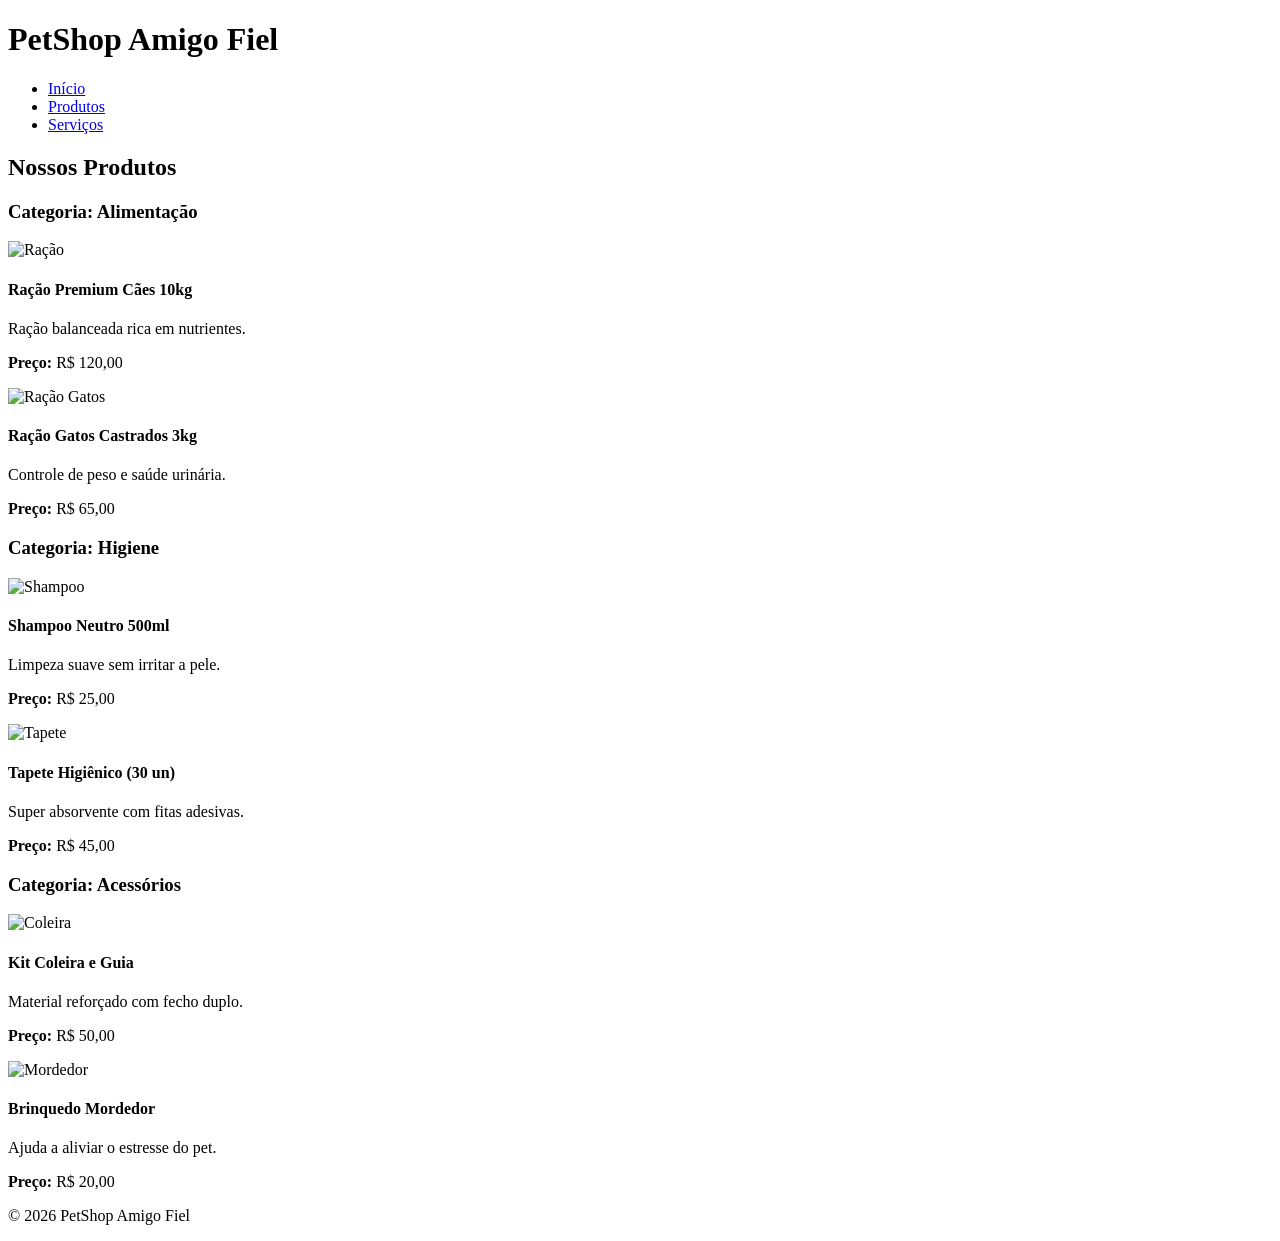
==== produtos.html @ f9b92c77 "Add files via upload" ====
<!DOCTYPE html>
<html lang="pt-BR">
<head>
    <meta charset="UTF-8">
    <title>PetShop Amigo Fiel - Produtos</title>
</head>
<body>
    <header>
        <h1>PetShop Amigo Fiel</h1>
        <nav>
            <ul>
                <li><a href="index.html">Início</a></li>
                <li><a href="produtos.html">Produtos</a></li>
                <li><a href="servicos.html">Serviços</a></li>
            </ul>
        </nav>
    </header>

    <main>
        <h2>Nossos Produtos</h2>

        <!-- Categoria 1 -->
        <section>
            <h3>Categoria: Alimentação</h3>
            <div>
                <img src="https://images.unsplash.com/photo-1589924691995-400dc9ecc119?w=300" alt="Ração" width="150">
                <h4>Ração Premium Cães 10kg</h4>
                <p>Ração balanceada rica em nutrientes.</p>
                <p><strong>Preço:</strong> R$ 120,00</p>
            </div>
            <div>
                <img src="https://images.unsplash.com/photo-1583337130417-3346a1be7dee?w=300" alt="Ração Gatos" width="150">
                <h4>Ração Gatos Castrados 3kg</h4>
                <p>Controle de peso e saúde urinária.</p>
                <p><strong>Preço:</strong> R$ 65,00</p>
            </div>
        </section>

        <!-- Categoria 2 -->
        <section>
            <h3>Categoria: Higiene</h3>
            <div>
                <img src="https://images.unsplash.com/photo-1583511655857-d19b40a7a54e?w=300" alt="Shampoo" width="150">
                <h4>Shampoo Neutro 500ml</h4>
                <p>Limpeza suave sem irritar a pele.</p>
                <p><strong>Preço:</strong> R$ 25,00</p>
            </div>
            <div>
                <img src="https://images.unsplash.com/photo-1608474845026-9b552e392b3c?w=300" alt="Tapete" width="150">
                <h4>Tapete Higiênico (30 un)</h4>
                <p>Super absorvente com fitas adesivas.</p>
                <p><strong>Preço:</strong> R$ 45,00</p>
            </div>
        </section>

        <!-- Categoria 3 -->
        <section>
            <h3>Categoria: Acessórios</h3>
            <div>
                <img src="https://images.unsplash.com/photo-1576201836106-db1758fd1c97?w=300" alt="Coleira" width="150">
                <h4>Kit Coleira e Guia</h4>
                <p>Material reforçado com fecho duplo.</p>
                <p><strong>Preço:</strong> R$ 50,00</p>
            </div>
            <div>
                <img src="https://images.unsplash.com/photo-1541599540903-216a46ca1dc0?w=300" alt="Mordedor" width="150">
                <h4>Brinquedo Mordedor</h4>
                <p>Ajuda a aliviar o estresse do pet.</p>
                <p><strong>Preço:</strong> R$ 20,00</p>
            </div>
        </section>
    </main>

    <footer>
        <p>&copy; 2026 PetShop Amigo Fiel</p>
    </footer>
</body>
</html>
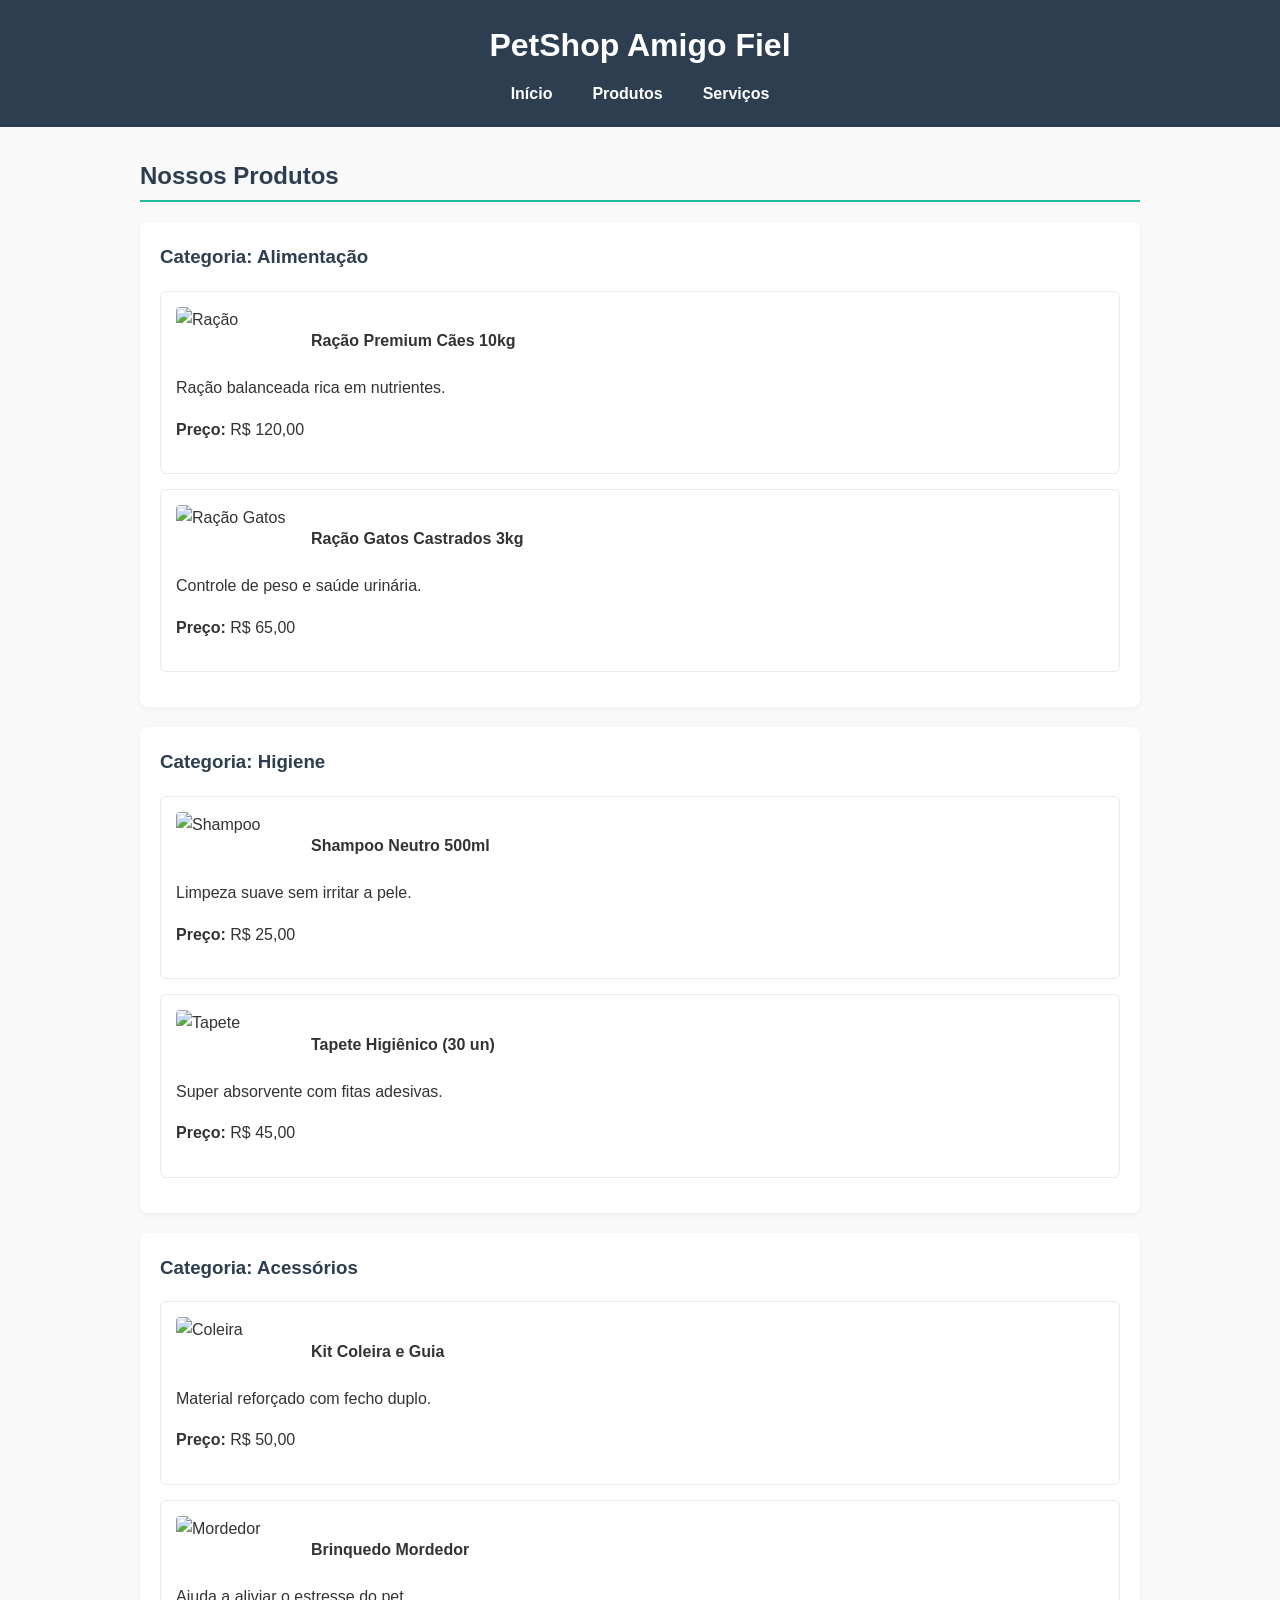
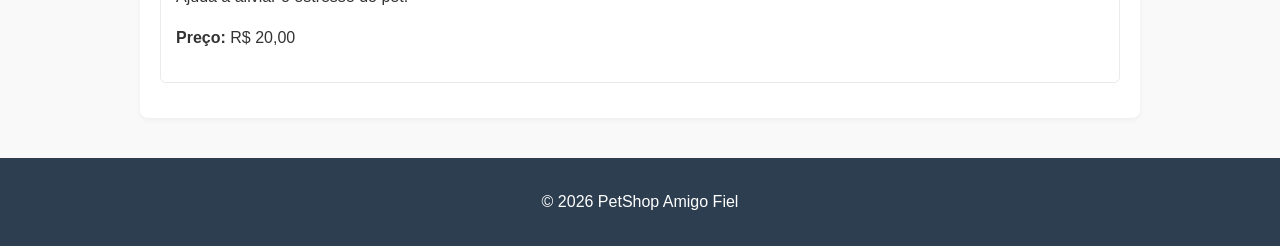
==== commit 6b456b00: "Add files via upload" ====
--- a/produtos.html
+++ b/produtos.html
@@ -3,6 +3,7 @@
 <head>
     <meta charset="UTF-8">
     <title>PetShop Amigo Fiel - Produtos</title>
+    <link rel="stylesheet" href="style.css">
 </head>
 <body>
     <header>
--- a/style.css
+++ b/style.css
@@ -0,0 +1,108 @@
+/* Configurações Gerais */
+body {
+    font-family: Arial, sans-serif;
+    margin: 0;
+    padding: 0;
+    background-color: #f9f9f9;
+    color: #333;
+    line-height: 1.6;
+}
+
+/* Cabeçalho e Navegação */
+header {
+    background-color: #2c3e50;
+    color: #fff;
+    padding: 20px;
+    text-align: center;
+}
+
+header h1 {
+    margin: 0 0 10px 0;
+}
+
+header p {
+    margin: 5px 0 15px 0;
+}
+
+nav ul {
+    list-style: none;
+    padding: 0;
+    margin: 10px 0 0 0;
+    display: flex;
+    justify-content: center;
+    gap: 20px;
+}
+
+nav a {
+    color: #fff;
+    text-decoration: none;
+    font-weight: bold;
+    padding: 5px 10px;
+    border-radius: 4px;
+    transition: background 0.3s;
+}
+
+nav a:hover {
+    background-color: #1abc9c;
+}
+
+/* Conteúdo Principal */
+main {
+    max-width: 1000px;
+    margin: 30px auto;
+    padding: 0 20px;
+}
+
+h2 {
+    color: #2c3e50;
+    border-bottom: 2px solid #1abc9c;
+    padding-bottom: 5px;
+    margin-bottom: 20px;
+}
+
+h3 {
+    color: #2c3e50;
+    margin-top: 0;
+}
+
+/* Blocos de Seção (Igualzinho ao layout que ficou bom em Serviços) */
+main section {
+    background: #fff;
+    padding: 20px;
+    margin-bottom: 20px;
+    border-radius: 8px;
+    box-shadow: 0 2px 5px rgba(0,0,0,0.05);
+}
+
+/* Estilização para os cards de produtos/serviços dentro das seções */
+main section div {
+    background: #fff;
+    border: 1px solid #eaeaea;
+    padding: 15px;
+    margin-bottom: 15px;
+    border-radius: 6px;
+}
+
+main section div img {
+    max-width: 120px;
+    height: auto;
+    border-radius: 4px;
+    float: left;
+    margin-right: 15px;
+}
+
+/* Limpeza de flutuação para imagens */
+main section div::after {
+    content: "";
+    display: table;
+    clear: both;
+}
+
+/* Rodapé */
+footer {
+    text-align: center;
+    padding: 15px;
+    background-color: #2c3e50;
+    color: #fff;
+    margin-top: 40px;
+}
